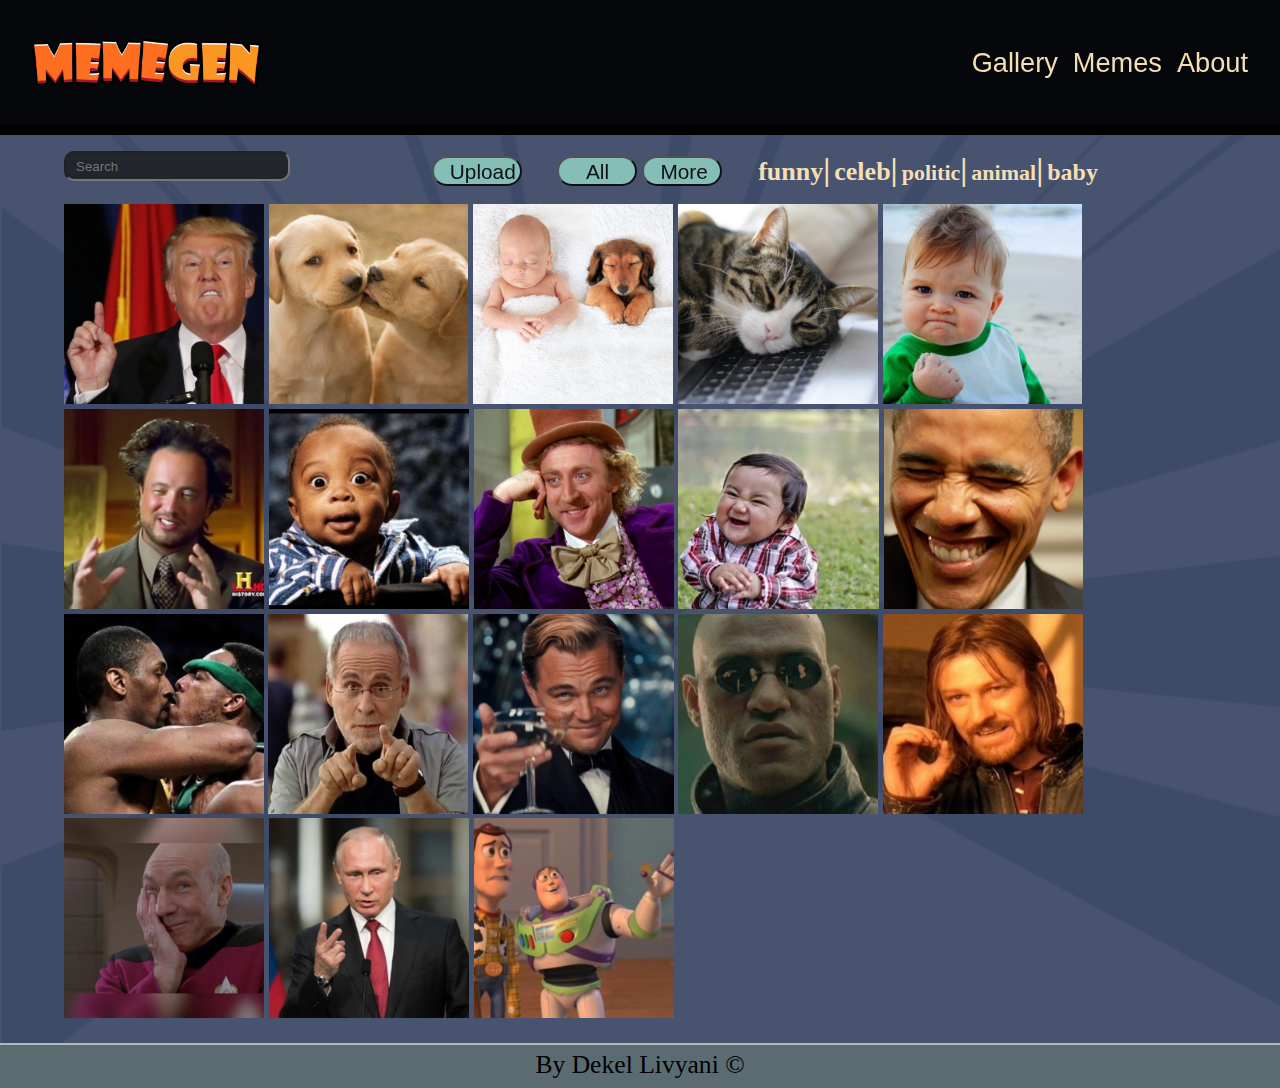
==== index.html @ fe6550dd "add stickers" ====
<!DOCTYPE html>
<html lang="en">

<head>
    <meta charset="UTF-8">
    <meta http-equiv="X-UA-Compatible" content="IE=edge">
    <meta name="viewport" content="width=device-width, initial-scale=1.0">
    <link rel="stylesheet" href="css/index.css">
    <title>MemeGen</title>
</head>

<body onload="init()">
    <div class="main-screen" onclick="OpenMenu()"> </div>
    <header class="flex align-center justify-between">
        <img class="logo" src="img/LOGO.png" onclick="openGallery()" alt="">
        <ul class="nav-bar flex">
            <li onclick="openGallery()">Gallery</li>
            <li><a href="myMemes2.html"> Memes </a></li>
            <li>About </li>
        </ul>
        <button class="btn-menu" onclick="OpenMenu()">☰</button>
    </header>

    <main>
        <div class="gallery flex align-center">
            <div class="search-img grid">
                <input class="filter-img" type="text" placeholder="Search" oninput="filterImg(this.value)">
                <button class="btn-gallery all" onClick="renderImgs()">All</button>
                <button class="btn-gallery more" onClick="moreSearch()">More</button>
                <div class="searched-show"></div>
                <div class="upload">
                    <button class="file-input btn-gallery" onclick="document.getElementById('getFile').click()">Upload</button>
                    <input type='file' id="getFile" class="hide" onchange="onImgInput(event)">
                </div>
                <button class="add-img btn-gallery hide" onClick="addImgToGallery()">Add</button>
            </div>
            <div class="imgs-container flex"></div>
        </div>
        <div class="editor-container flex justify-center hide">
            <div class="canvas-container">
                <canvas class="canvas"></canvas>
            </div>
            <div class="editor flex align-center">
                <input class="text-line" type="text" placeholder="Never be afraid" oninput="setTextIngMeme(this.value)">
                <div class="buttons-line-1">
                    <button class="btn" onclick="addLine()" data-title="Add Line">
                        <img class="icon" src="img/ICONS/add.png" alt=" ">
                    </button>
                    <button class="btn" onclick="trashLine()" data-title="Delete Line">
                        <img class="icon" src="img/ICONS/trash.png" alt=" ">
                    </button>
                    <button class="btn" onclick="MoveLine(-5)" data-title="Move Up">
                    <img class="icon" src="img/ICONS/up.png" alt=" ">
                </button>
                    <button class="btn" onclick="MoveLine(5)" data-title="Move Down">
                    <img class="icon" src="img/ICONS/down.png" alt=" ">
                </button>
                    <button class="btn" onclick="switchLine()" data-title="Switch Lines">
                    <img class="icon" src="img/ICONS/up-and-down-opposite-double-arrows-side-by-side.png" alt=" ">
                </button>
                </div>
                <div class="buttons-line-2 flex justify-center">
                    <button class="btn" onclick="changeSize(2)" data-title="Increase Size">
                    <img class="icon" src="img/ICONS/increase font-icon.png" alt=" ">
                </button>
                    <button class="btn" onclick="changeSize(-2)" data-title="Decrease Size">
                    <img class="icon" src="img/ICONS/decrease font-icon.png" alt=" ">
                </button>
                <button class="btn" onclick="clickChangeColor()" data-title="Text Color">
                    <img class="icon" src="img/ICONS/paint-board-and-brush.png" alt=" ">
                </button>
                        <button class="btn" onclick="clickChangeColorStroke()" data-title="Stroke Color">
                    <img class="icon " src="img/ICONS/text stroke.png">
                </button>
                    <button class="btn" onclick="changeAlign('start')" data-title="Align Left">
                    <img class="icon" src="img/ICONS/align-to-left.png" alt=" ">
                </button>
                    <button class="btn" onclick="changeAlign('center')" data-title="Align Center">
                    <img class="icon" src="img/ICONS/center-text-alignment.png" alt=" ">
                </button>
                    <button class="btn" onclick="changeAlign('end')" data-title="Align Right">
                    <img class="icon" src="img/ICONS/align-to-right.png" alt=" ">
                </button>
                </div>
                <div class="stickers">
                    <img src="img/stickers/lonely.png" onclick="selectSticker(this)" alt="">
                    <img src="img/stickers/patrick.png" onclick="selectSticker(this)" alt="">
                    <img src="img/stickers/pikachu.png" onclick="selectSticker(this)" alt="">
                    <img src="img/stickers/turtle.png" onclick="selectSticker(this)" alt="">
                </div>
                <div class="load-meme">
                    <button class="save" onclick="saveMeme()">Save</button>
                    <button class="download"><a href="#" onclick="downloadMeme(this)"> Download</a></button>
                </div>
            </div>
        </div>
        <input class="color-input" type="color" oninput="changeColor()" hidden>
        <input class="color-input-stroke" type="color" oninput="changeColorStroke()" hidden>
    </main>
    <footer> By Dekel Livyani ©</footer>
    <script src="js/memegen-localstorge.js "></script>
    <script src="js/meme-service.js "></script>
    <script src="js/memegen.js "></script>
</body>

</html>
---- css/index.css ----
/* Bace */

* {
    box-sizing: border-box;
}

body {
    margin: 0;
    background-color: #3e4b68f3;
    background-image: url('/img/backGround.png');
    background-repeat: no-repeat;
    background-size: cover;
}

ul {
    list-style: none;
    display: flex;
}

button {
    cursor: pointer;
}

a {
    color: unset;
    text-decoration: unset;
}


/* layout */

.flex {
    display: flex;
}

.grid {
    display: grid;
}

.align-center {
    align-items: center;
}

.justify-between {
    justify-content: space-between;
}

.justify-center {
    justify-content: center;
}

.main-screen {
    position: fixed;
    top: 0;
    left: 0;
    width: 100%;
    height: 100%;
    background-color: rgba(0, 0, 0, 0.692);
    cursor: pointer;
    pointer-events: none;
    opacity: 0;
    transition: opacity 0.7s;
}

body.menu-open .main-screen {
    pointer-events: auto;
    opacity: 1;
    z-index: 0;
}

header {
    height: 15vh;
    background-color: rgba(0, 0, 0, 0.911);
    border-bottom: 0.625rem solid rgb(0, 0, 0);
    top: 0;
    color: wheat;
    width: 100%;
    padding: 0 2rem;
}

.nav-bar {
    font-size: 1.7rem;
    gap: 15px;
    z-index: 2;
}

.nav-bar li {
    font-family: 'Franklin Gothic Medium', 'Arial Narrow', Arial, sans-serif;
    cursor: pointer;
}

.nav-bar li:hover {
    color: rgb(243, 125, 16)
}

.btn-menu {
    display: none;
}

.logo {
    cursor: pointer;
    height: 3rem;
}

main {
    margin-top: 1rem;
    min-height: calc(85vh - 45px);
}

.gallery {
    flex-direction: column;
}

.search-img {
    grid-template-columns: repeat(10, 1fr);
    grid-template-rows: 1fr;
    gap: 5px;
    width: 90vw;
    margin-bottom: 1rem;
}

.border {
    font-size: 2rem;
}

.filter-img {
    height: 30px;
    min-width: 10rem;
    background-color: #22252C;
    border-radius: 10px;
    padding-left: 10px;
    color: white;
    grid-column: 1/3;
}

.searched-show {
    text-align: center;
    display: inline-block;
    font-weight: bold;
    border-radius: 1rem;
    grid-column: 7/-1;
    justify-self: start;
    color: wheat
}

.btn-gallery {
    background-color: rgb(149, 218, 198);
    border-radius: 1rem;
    font-size: 1.3rem;
    opacity: 0.8;
    padding: 0.1rem 1rem;
    max-width: 250px;
    height: 30px;
    margin-top: 5px;
}

.all {
    width: 80px;
    grid-row: 1/2;
    grid-column: 5/6;
    justify-self: end;
}

.more{
    width: 80px;
    grid-row: 1/2;
    grid-column: 6/7;
}

.keys {
    cursor: pointer;
}

.upload {
    display: inline-block;
    grid-row: 1/2;
    grid-column: 4/5;
    font-size: 1rem;
    width: 90px;
    justify-self: end;
}

.file-input {
    width: 100%;
}

.add-img {
    width: 80px;
    grid-row: 1/2;
    grid-column: 3/4;
    justify-self: end;
}

.imgs-container {
    width: 90vw;
    margin: 0 auto 25px;
    flex-wrap: wrap;
    gap: 0.3rem;
}

.galery-img {
    height: 200px;
}

.canvas-container {
    width: 35vw;
}

.editor-container {
    width: 85vw;
    margin: 0 auto 20px;
    gap: 3.5rem;
}

.canvas {
    border: 0.45rem solid rgb(49, 44, 44);
    border-radius: 2rem;
}

.editor {
    background-color: #555454;
    flex-direction: column;
    border-radius: 2rem;
    padding: 1.5rem 0;
    gap: 1.5rem;
}

.text-line {
    height: 2.5rem;
    width: 17rem;
    display: block;
    border-radius: 0.8rem;
}

.buttons-line-1 .btn:nth-child(1) {
    background-color: rgb(86, 228, 86);
}

.buttons-line-1 .btn:nth-child(2) {
    background-color: #fa5454;
}

.buttons-line-1 .btn:nth-child(3),
.buttons-line-1 .btn:nth-child(4),
.buttons-line-1 .btn:nth-child(5) {
    background-color: #85baf7;
}

.buttons-line-2 {
    padding: 0.7rem;
    width: 70%;
    flex-wrap: wrap;
    background-color: rgb(35, 157, 197);
    border-radius: 1rem;
}

.buttons-line-2 .btn:nth-child(5) {
    justify-self: center;
}

.btn {
    margin: 5px;
    border: 0;
    border-radius: 0.5rem;
    box-shadow: 0px 5px 5px 0px rgba(0, 0, 0, 0.5);
}

.btn:hover:after {
    content: attr(data-title);
    position: absolute;
    font-size: 11px;
    font-family: verdana;
    top: -110%;
    left: 0;
    background: rgb(201, 222, 243);
    border: 1px solid gray;
    border-radius: 0.5rem;
    padding: 0.2rem;
    z-index: 1;
}

.icon {
    width: 1.56rem;
    height: 1.8rem;
}
.stickers{
    background-color: rgba(162, 167, 180, 0.644);
    border-radius: 15px;
    padding: 10px 20px;
}
.stickers img{
    z-index: 10;
    width: 60px;
}

.save,
.download {
    border: 0;
    width: 7rem;
    height: 2rem;
    border-radius: 0.4rem;
    font-size: 1.375rem;
    color: #FFFFFF;
    box-shadow: 0px 5px 5px 0px rgba(0, 0, 0, 0.5);
}

.load-meme button:nth-child(1) {
    background-color: #8F44BB;
    margin-right: 10px;
}

.load-meme button:nth-child(2) {
    background-color: #1E7CD3;
}

footer {
    border-top: 2px solid rgba(255, 255, 255, 0.527);
    height: 45px;
    background-color: rgb(90, 108, 114);
    font-size: 1.6rem;
    text-align: center;
    padding: 0.3rem;
    z-index: -1;
}

.hide {
    display: none;
}

@media(max-width:1125px) {
    .galery-img {
        height: 180px;
    }
}

@media(max-width:1020px) {
    .galery-img {
        height: 200px;
    }
    .searched-show {
        grid-row: 2/3;
        grid-column: 4/-1;
    }
    .filter-img {
        grid-row: 1/2;
        grid-column: 2/5;
    }
    .all {
        grid-row: 2/3;
        grid-column: 2/3;
    }
    .more {
        grid-row: 2/3;
        grid-column: 3/4;
    }
    .upload {
        grid-row: 1/2;
        grid-column: 5/6;
        justify-self: start;
    }
    .add-img {
        grid-row: 1/2;
        grid-column: 6/7;
    }
}

@media(max-width:910px) {
    .galery-img {
        height: 180px;
    }
}

@media(max-width:815px) {
    .galery-img {
        height: 160px;
    }
    .btnInGallery {
        margin-left: 20px;
    }
}

@media(max-width:730px) {
    .galery-img {
        height: 140px;
    }
}

@media (max-width: 700px) {
    .galery-img {
        height: 140px;
    }
    body.menu-open .logo {
        opacity: 0.6;
        cursor: auto;
        pointer-events: none;
    }
    header .btn-menu {
        display: inline;
        background-color: initial;
        border: 0;
        content: "☰";
        cursor: pointer;
        font-size: 2.5rem;
        color: rgb(104, 102, 102);
    }
    body.menu-open .nav-bar {
        transform: translateX(0);
        transition: transform 1s;
    }
    body.menu-open .btn-gallery {
        position: relative;
        z-index: -1;
    }
    .nav-bar {
        flex-direction: column;
        position: fixed;
        height: 100vh;
        width: 50%;
        top: 0;
        right: 0;
        background-color: rgb(73, 72, 72);
        transform: translateX(100%);
        transition: transform 1s;
        padding: 0;
        margin: 0;
    }
    .nav-bar li {
        width: 100%;
        padding: 20px;
        border-bottom: 1px solid rgb(54, 54, 54);
    }
    .editor-container {
        flex-direction: column;
        gap: 1rem;
        align-items: center;
        width: 100%;
    }
    .editor {
        padding: 0;
        gap: 1rem;
        background-color: unset;
    }
    .canvas-container {
        min-height: 300px;
        min-width: 300px;
    }
    footer {
        font-size: 1rem;
        height: 25px;
    }
    .search-img {
        grid-template-rows: 1fr 1fr 2fr;
      
    }
    .searched-show {
        grid-row: 3/4;
        grid-column: 1/-1;
        justify-self: center;
    }
    .filter-img {
        grid-column: 1/-1;
    }
    .all {
        grid-column: 2/4;
        justify-self: center
    }
    .more {
        grid-column: 4/7;
        justify-self: center;
    }
    .upload {
        grid-row: 2/3;
        grid-column: 7/10;
    }
    .add-img {
        grid-row: 2/3;
        grid-column: 10/11;
    }
}

@media(max-width:640px) {
    .galery-img {
        height: 120px;
    }
}

@media(max-width:550px) {
    .galery-img {
        height: 150px;
    }
}

@media(max-width:510px) {
    .galery-img {
        height: 210px;
    }
}

@media(max-width:472px) {
    .galery-img {
        height: 190px;
    }
}

@media(max-width:430px) {
    .galery-img {
        height: 170px;
    }
    .searched-show {
        height: 77px;
    }
}
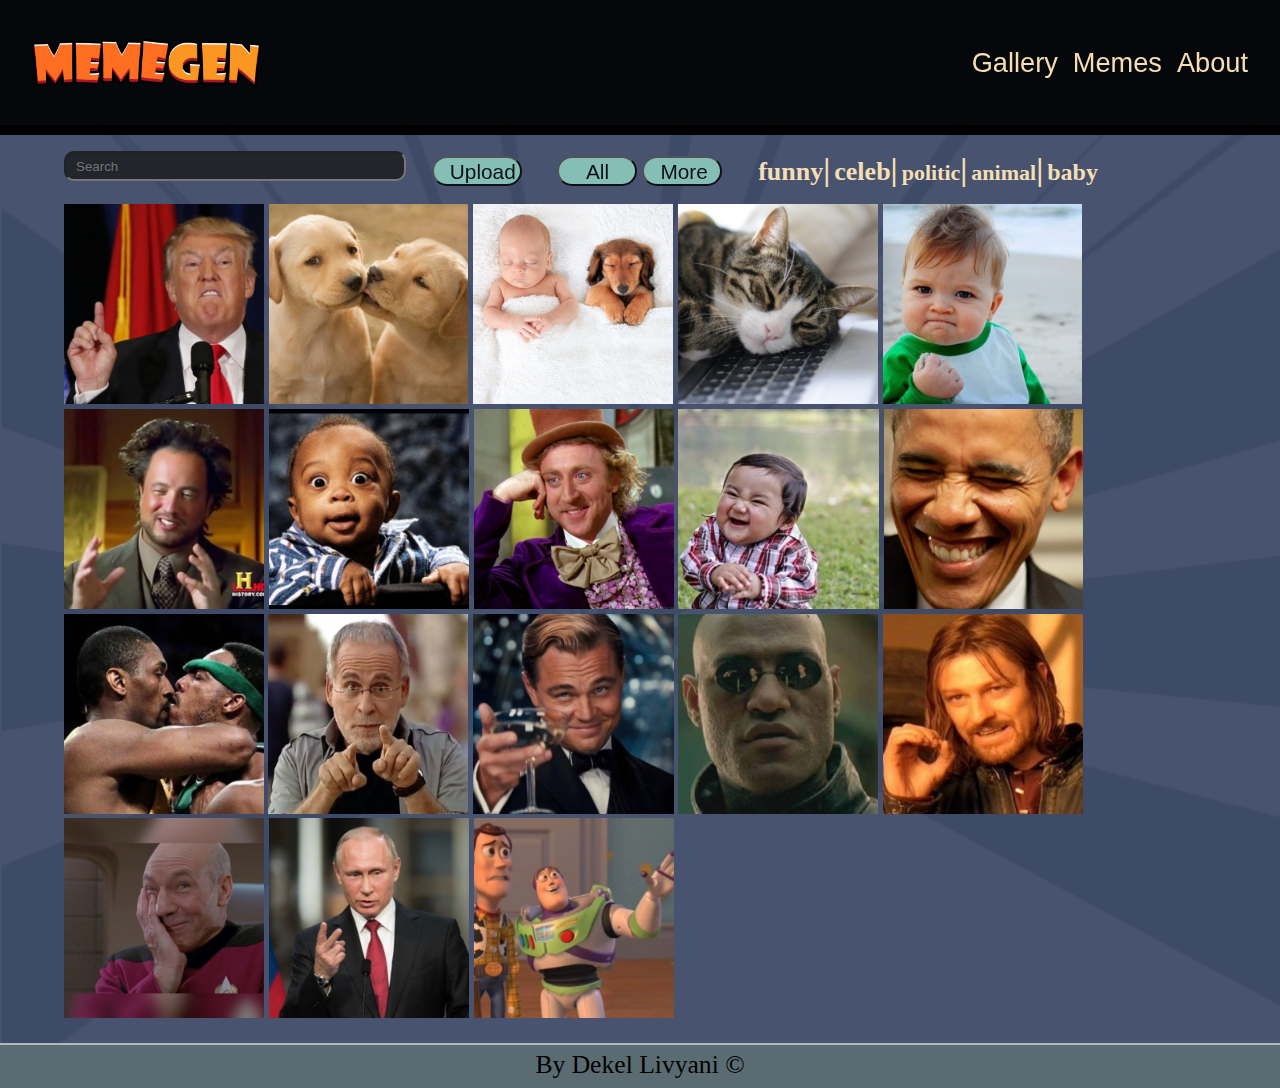
==== commit 61f3cc5d: "finish" ====
--- a/index.html
+++ b/index.html
@@ -49,10 +49,10 @@
                     <button class="btn" onclick="trashLine()" data-title="Delete Line">
                         <img class="icon" src="img/ICONS/trash.png" alt=" ">
                     </button>
-                    <button class="btn" onclick="MoveLine(-5)" data-title="Move Up">
+                    <button class="btn" onclick="moveLineUpOrDown(-5)" data-title="Move Up">
                     <img class="icon" src="img/ICONS/up.png" alt=" ">
                 </button>
-                    <button class="btn" onclick="MoveLine(5)" data-title="Move Down">
+                    <button class="btn" onclick="moveLineUpOrDown(5)" data-title="Move Down">
                     <img class="icon" src="img/ICONS/down.png" alt=" ">
                 </button>
                     <button class="btn" onclick="switchLine()" data-title="Switch Lines">
@@ -88,9 +88,14 @@
                     <img src="img/stickers/pikachu.png" onclick="selectSticker(this)" alt="">
                     <img src="img/stickers/turtle.png" onclick="selectSticker(this)" alt="">
                 </div>
-                <div class="load-meme">
-                    <button class="save" onclick="saveMeme()">Save</button>
-                    <button class="download"><a href="#" onclick="downloadMeme(this)"> Download</a></button>
+                <div class="load-meme flex">
+                    <button class="load save" onclick="saveMeme()">Save</button>
+                    <button class="load download"><a href="#" onclick="downloadMeme(this)"> Download</a></button>
+                    <form action="" method="POST" enctype="multipart/form-data" onsubmit="uploadImg(this, event)">
+                        <input name="img" id="imgData" type="hidden" />
+                        <button class="load publish" type="submit" >Publish</button>
+                        <div class="share-container"></div>
+                </form>
                 </div>
             </div>
         </div>
@@ -101,6 +106,7 @@
     <script src="js/memegen-localstorge.js "></script>
     <script src="js/meme-service.js "></script>
     <script src="js/memegen.js "></script>
+    <script src="js/upLoad.service.js "></script>
 </body>
 
 </html>--- a/css/index.css
+++ b/css/index.css
@@ -130,7 +130,7 @@
     border-radius: 10px;
     padding-left: 10px;
     color: white;
-    grid-column: 1/3;
+    grid-column: 1/4;
 }
 
 .searched-show {
@@ -199,6 +199,7 @@
 }
 
 .galery-img {
+    cursor: pointer;
     height: 200px;
 }
 
@@ -226,6 +227,7 @@
 }
 
 .text-line {
+    padding-left: 10px;
     height: 2.5rem;
     width: 17rem;
     display: block;
@@ -292,26 +294,40 @@
     z-index: 10;
     width: 60px;
 }
-
-.save,
-.download {
+.load-meme{
+    gap: 5px;
+}
+
+.load{
     border: 0;
-    width: 7rem;
     height: 2rem;
     border-radius: 0.4rem;
-    font-size: 1.375rem;
+    font-size: 1.2rem;
     color: #FFFFFF;
     box-shadow: 0px 5px 5px 0px rgba(0, 0, 0, 0.5);
 }
 
-.load-meme button:nth-child(1) {
-    background-color: #8F44BB;
-    margin-right: 10px;
-}
-
-.load-meme button:nth-child(2) {
-    background-color: #1E7CD3;
-}
+.save {
+    background-color:  #1E7CD3;
+    width: 4.5rem;
+}
+
+.download{
+    background-color:#8F44BB;
+    width: 7rem;
+}
+.publish{
+    background-color: #14d40db4;
+    width: 4.5rem;
+}
+.share{
+    background-color: #000000f8;
+    padding: 6px 6px;
+}
+.share-container{
+    display: inline-block;
+}
+
 
 footer {
     border-top: 2px solid rgba(255, 255, 255, 0.527);
@@ -343,7 +359,7 @@
     }
     .filter-img {
         grid-row: 1/2;
-        grid-column: 2/5;
+        grid-column: 2/7;
     }
     .all {
         grid-row: 2/3;
@@ -355,12 +371,12 @@
     }
     .upload {
         grid-row: 1/2;
-        grid-column: 5/6;
+        grid-column: 7/8;
         justify-self: start;
     }
     .add-img {
         grid-row: 1/2;
-        grid-column: 6/7;
+        grid-column: 8/9;
     }
 }
 
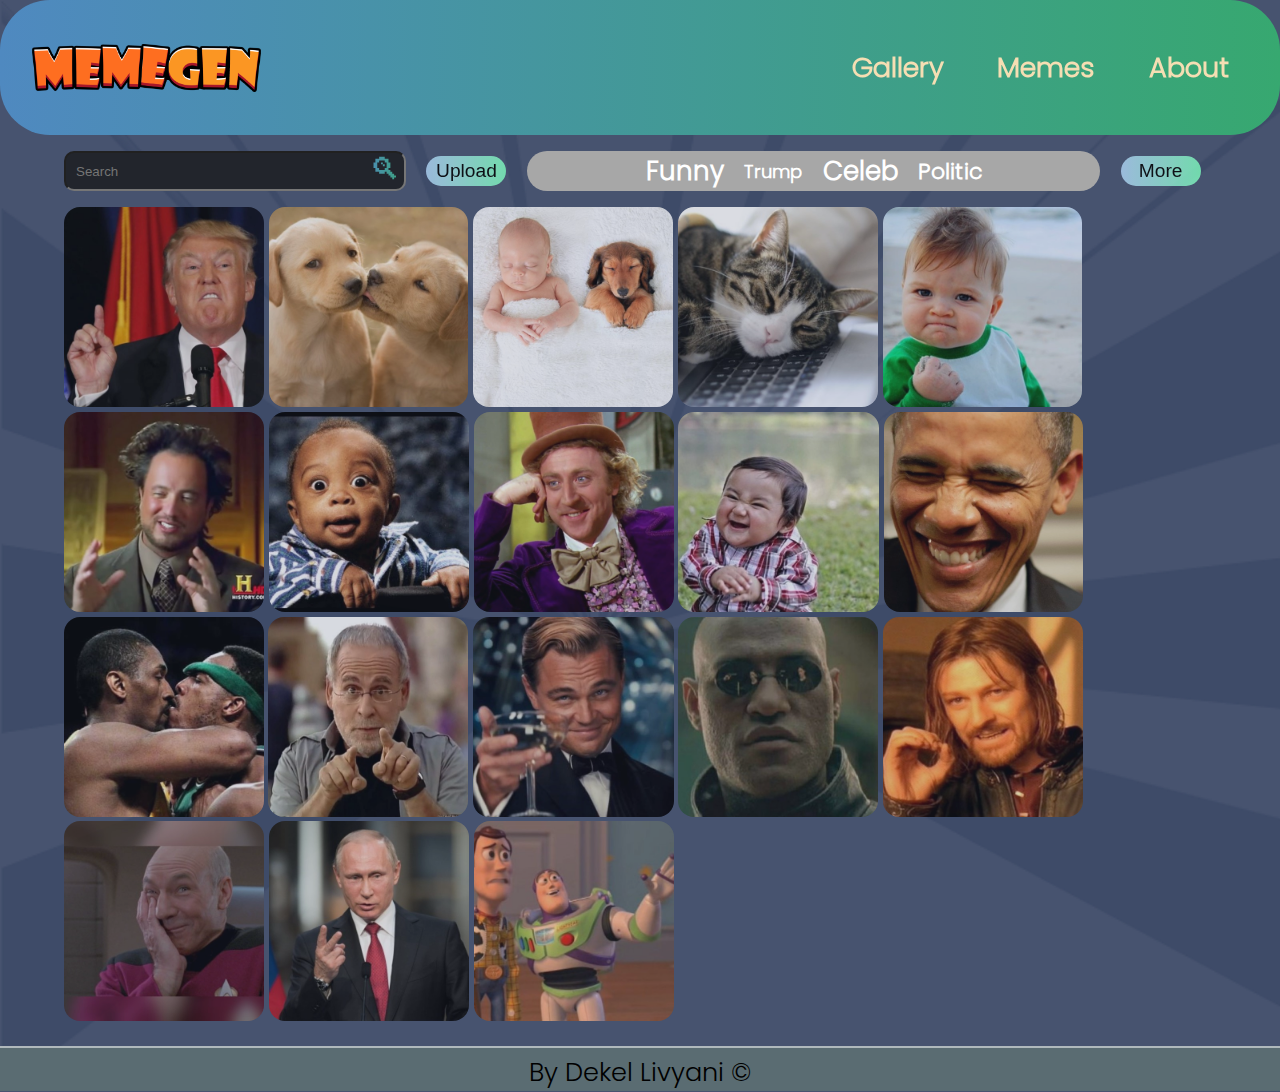
==== commit 52aaa3f1: "adding" ====
--- a/index.html
+++ b/index.html
@@ -24,15 +24,14 @@
     <main>
         <div class="gallery flex align-center">
             <div class="search-img grid">
+                <div class="search-cell">
                 <input class="filter-img" type="text" placeholder="Search" oninput="filterImg(this.value)">
-                <button class="btn-gallery all" onClick="renderImgs()">All</button>
-                <button class="btn-gallery more" onClick="moreSearch()">More</button>
-                <div class="searched-show"></div>
-                <div class="upload">
-                    <button class="file-input btn-gallery" onclick="document.getElementById('getFile').click()">Upload</button>
-                    <input type='file' id="getFile" class="hide" onchange="onImgInput(event)">
-                </div>
-                <button class="add-img btn-gallery hide" onClick="addImgToGallery()">Add</button>
+                <span class="search-icon" onClick="filterImg()">&#x1F50E;&#xFE0E;</span>
+            </div>                
+            <button class="btn-gallery upload" onclick="addImgToGallery(this)">Upload</button>
+            <input type='file' id="getFile" class="hide" onchange="onImgInput(event)">
+            <div class="searched-show flex justify-center align-center"></div>
+            <button class="btn-gallery more" onClick="moreSearch()">More</button>
             </div>
             <div class="imgs-container flex"></div>
         </div>
@@ -50,52 +49,52 @@
                         <img class="icon" src="img/ICONS/trash.png" alt=" ">
                     </button>
                     <button class="btn" onclick="moveLineUpOrDown(-5)" data-title="Move Up">
-                    <img class="icon" src="img/ICONS/up.png" alt=" ">
-                </button>
+                        <img class="icon" src="img/ICONS/up.png" alt=" ">
+                    </button>
                     <button class="btn" onclick="moveLineUpOrDown(5)" data-title="Move Down">
-                    <img class="icon" src="img/ICONS/down.png" alt=" ">
-                </button>
+                        <img class="icon" src="img/ICONS/down.png" alt=" ">
+                    </button>
                     <button class="btn" onclick="switchLine()" data-title="Switch Lines">
-                    <img class="icon" src="img/ICONS/up-and-down-opposite-double-arrows-side-by-side.png" alt=" ">
-                </button>
+                        <img class="icon" src="img/ICONS/up-and-down-opposite-double-arrows-side-by-side.png" alt=" ">
+                    </button>
                 </div>
                 <div class="buttons-line-2 flex justify-center">
                     <button class="btn" onclick="changeSize(2)" data-title="Increase Size">
-                    <img class="icon" src="img/ICONS/increase font-icon.png" alt=" ">
-                </button>
+                        <img class="icon" src="img/ICONS/increase font-icon.png" alt=" ">
+                    </button>
                     <button class="btn" onclick="changeSize(-2)" data-title="Decrease Size">
-                    <img class="icon" src="img/ICONS/decrease font-icon.png" alt=" ">
-                </button>
-                <button class="btn" onclick="clickChangeColor()" data-title="Text Color">
-                    <img class="icon" src="img/ICONS/paint-board-and-brush.png" alt=" ">
-                </button>
-                        <button class="btn" onclick="clickChangeColorStroke()" data-title="Stroke Color">
-                    <img class="icon " src="img/ICONS/text stroke.png">
-                </button>
+                        <img class="icon" src="img/ICONS/decrease font-icon.png" alt=" ">
+                    </button>
+                    <button class="btn" onclick="clickChangeColor()" data-title="Text Color">
+                        <img class="icon" src="img/ICONS/paint-board-and-brush.png" alt=" ">
+                    </button>
+                    <button class="btn" onclick="clickChangeColorStroke()" data-title="Stroke Color">
+                        <img class="icon " src="img/ICONS/text stroke.png">
+                    </button>
                     <button class="btn" onclick="changeAlign('start')" data-title="Align Left">
-                    <img class="icon" src="img/ICONS/align-to-left.png" alt=" ">
-                </button>
+                        <img class="icon" src="img/ICONS/align-to-left.png" alt=" ">
+                    </button>
                     <button class="btn" onclick="changeAlign('center')" data-title="Align Center">
-                    <img class="icon" src="img/ICONS/center-text-alignment.png" alt=" ">
-                </button>
+                        <img class="icon" src="img/ICONS/center-text-alignment.png" alt=" ">
+                    </button>
                     <button class="btn" onclick="changeAlign('end')" data-title="Align Right">
-                    <img class="icon" src="img/ICONS/align-to-right.png" alt=" ">
-                </button>
+                        <img class="icon" src="img/ICONS/align-to-right.png" alt=" ">
+                    </button>
                 </div>
                 <div class="stickers">
-                    <img src="img/stickers/lonely.png" onclick="selectSticker(this)" alt="">
-                    <img src="img/stickers/patrick.png" onclick="selectSticker(this)" alt="">
-                    <img src="img/stickers/pikachu.png" onclick="selectSticker(this)" alt="">
-                    <img src="img/stickers/turtle.png" onclick="selectSticker(this)" alt="">
+                    <img class="sticker" src="img/stickers/lonely.png" onclick="selectSticker(this)" alt="">
+                    <img class="sticker" src="img/stickers/patrick.png" onclick="selectSticker(this)" alt="">
+                    <img class="sticker" src="img/stickers/pikachu.png" onclick="selectSticker(this)" alt="">
+                    <img class="sticker" src="img/stickers/turtle.png" onclick="selectSticker(this)" alt="">
                 </div>
                 <div class="load-meme flex">
                     <button class="load save" onclick="saveMeme()">Save</button>
                     <button class="load download"><a href="#" onclick="downloadMeme(this)"> Download</a></button>
                     <form action="" method="POST" enctype="multipart/form-data" onsubmit="uploadImg(this, event)">
                         <input name="img" id="imgData" type="hidden" />
-                        <button class="load publish" type="submit" >Publish</button>
+                        <button class="load publish" type="submit">Publish</button>
                         <div class="share-container"></div>
-                </form>
+                    </form>
                 </div>
             </div>
         </div>
--- a/css/index.css
+++ b/css/index.css
@@ -10,6 +10,7 @@
     background-image: url('/img/backGround.png');
     background-repeat: no-repeat;
     background-size: cover;
+    font-family: poppins;
 }
 
 ul {
@@ -26,6 +27,12 @@
     text-decoration: unset;
 }
 
+/* Fonts */
+
+@font-face {
+    font-family: poppins;
+    src: url(../fonts/poppins/Poppins-Light.ttf);
+}
 
 /* layout */
 
@@ -65,17 +72,17 @@
 body.menu-open .main-screen {
     pointer-events: auto;
     opacity: 1;
-    z-index: 0;
+    z-index: 1;
 }
 
 header {
     height: 15vh;
-    background-color: rgba(0, 0, 0, 0.911);
-    border-bottom: 0.625rem solid rgb(0, 0, 0);
+    border-radius: 50px;
     top: 0;
     color: wheat;
     width: 100%;
     padding: 0 2rem;
+    background: linear-gradient(0.25turn, #4f89c0,#37a870);
 }
 
 .nav-bar {
@@ -85,16 +92,25 @@
 }
 
 .nav-bar li {
-    font-family: 'Franklin Gothic Medium', 'Arial Narrow', Arial, sans-serif;
-    cursor: pointer;
+    font-weight: bold;
+    cursor: pointer;
+    padding: 5px 1.2rem;
 }
 
 .nav-bar li:hover {
-    color: rgb(243, 125, 16)
+    background-color: rgba(255, 255, 255, 0.842);
+    border-radius: 1.2rem;
+    color:#37a870;   
 }
 
 .btn-menu {
     display: none;
+    background-color: initial;
+    border: 0;
+    content: "☰";
+    cursor: pointer;
+    font-size: 2.5rem;
+    color: rgba(0, 0, 0, 0.993);
 }
 
 .logo {
@@ -119,76 +135,85 @@
     margin-bottom: 1rem;
 }
 
-.border {
-    font-size: 2rem;
-}
-
+.search-cell{
+    grid-column: 1/4;
+    position: relative;
+}
 .filter-img {
-    height: 30px;
+    height: 40px;
     min-width: 10rem;
     background-color: #22252C;
     border-radius: 10px;
     padding-left: 10px;
     color: white;
-    grid-column: 1/4;
+    width: 100%;
+    float: inline-start;
+    float: left; 
+}
+.search-icon{
+    position: absolute;
+    right: 5px;
+    bottom: 0;
+    font-size: 30px;
+    transform: rotate(270deg);
+    color:#37a870;
+    background: -webkit-linear-gradient(#4f89c0, #37a870);
+    -webkit-background-clip: text;
+    -webkit-text-fill-color: transparent;
 }
 
 .searched-show {
+    flex-wrap: wrap;
     text-align: center;
-    display: inline-block;
     font-weight: bold;
+    padding: 0 2rem;
+    background-color: rgb(167, 167, 167);
+    border-radius: 2rem;
+    color: white;
+    grid-column: 5/-2;
+}
+
+.keys:not(:first-child){
+    cursor: pointer;
+    margin-left: 20px;
+} 
+
+.btn-gallery {
+    background: linear-gradient(0.25turn, #b1d5f7,#7ffdbe);
     border-radius: 1rem;
-    grid-column: 7/-1;
-    justify-self: start;
-    color: wheat
-}
-
-.btn-gallery {
-    background-color: rgb(149, 218, 198);
-    border-radius: 1rem;
-    font-size: 1.3rem;
+    font-size: 1.2rem;
     opacity: 0.8;
-    padding: 0.1rem 1rem;
-    max-width: 250px;
     height: 30px;
     margin-top: 5px;
-}
-
-.all {
+    border:0;
+    justify-self: center;
+}
+
+.more{
+    grid-column: -1/-2;
     width: 80px;
-    grid-row: 1/2;
-    grid-column: 5/6;
-    justify-self: end;
-}
-
-.more{
+}
+
+.add-img{
+    background: rgb(47, 0, 255); 
+    color:rgb(255, 255, 255);
+    border:2px solid black;
+    animation: doAdd 0.7s;
+    animation-iteration-count: infinite;
+}
+
+@keyframes doAdd{
+    from{
+        border:2px solid rgb(255, 255, 255);
+    }
+    to{
+        border:2px solid rgba(238, 101, 101, 0.726);
+    }
+}
+
+.upload {
     width: 80px;
-    grid-row: 1/2;
-    grid-column: 6/7;
-}
-
-.keys {
-    cursor: pointer;
-}
-
-.upload {
-    display: inline-block;
-    grid-row: 1/2;
     grid-column: 4/5;
-    font-size: 1rem;
-    width: 90px;
-    justify-self: end;
-}
-
-.file-input {
-    width: 100%;
-}
-
-.add-img {
-    width: 80px;
-    grid-row: 1/2;
-    grid-column: 3/4;
-    justify-self: end;
 }
 
 .imgs-container {
@@ -201,6 +226,12 @@
 .galery-img {
     cursor: pointer;
     height: 200px;
+    border-radius: 1rem;
+    opacity: .8;
+}
+
+.galery-img:hover{
+    opacity: 1;
 }
 
 .canvas-container {
@@ -265,15 +296,15 @@
     border: 0;
     border-radius: 0.5rem;
     box-shadow: 0px 5px 5px 0px rgba(0, 0, 0, 0.5);
-}
-
-.btn:hover:after {
+    position: relative;
+}
+
+.btn:hover::after{
     content: attr(data-title);
     position: absolute;
     font-size: 11px;
-    font-family: verdana;
     top: -110%;
-    left: 0;
+    left: 0%;
     background: rgb(201, 222, 243);
     border: 1px solid gray;
     border-radius: 0.5rem;
@@ -293,6 +324,9 @@
 .stickers img{
     z-index: 10;
     width: 60px;
+}
+.sticker{
+    cursor: pointer;
 }
 .load-meme{
     gap: 5px;
@@ -352,31 +386,27 @@
 @media(max-width:1020px) {
     .galery-img {
         height: 200px;
+    }    
+}
+
+@media(max-width:930px){
+    .search-img{
+        grid-template-rows: 1fr 1fr;
+    }
+    .search-cell {
+     grid-column: 1/-1;
+    }
+    .upload {
+        grid-row: 2/3;
+        grid-column: 1/2;
     }
     .searched-show {
         grid-row: 2/3;
-        grid-column: 4/-1;
-    }
-    .filter-img {
-        grid-row: 1/2;
-        grid-column: 2/7;
-    }
-    .all {
-        grid-row: 2/3;
-        grid-column: 2/3;
+        grid-column: 2/-2;
     }
     .more {
         grid-row: 2/3;
-        grid-column: 3/4;
-    }
-    .upload {
-        grid-row: 1/2;
-        grid-column: 7/8;
-        justify-self: start;
-    }
-    .add-img {
-        grid-row: 1/2;
-        grid-column: 8/9;
+        grid-column: -2/-1;
     }
 }
 
@@ -389,9 +419,6 @@
 @media(max-width:815px) {
     .galery-img {
         height: 160px;
-    }
-    .btnInGallery {
-        margin-left: 20px;
     }
 }
 
@@ -412,12 +439,6 @@
     }
     header .btn-menu {
         display: inline;
-        background-color: initial;
-        border: 0;
-        content: "☰";
-        cursor: pointer;
-        font-size: 2.5rem;
-        color: rgb(104, 102, 102);
     }
     body.menu-open .nav-bar {
         transform: translateX(0);
@@ -445,6 +466,23 @@
         padding: 20px;
         border-bottom: 1px solid rgb(54, 54, 54);
     }
+    .search-img{
+        grid-template-rows: repeat(3 ,1fr);
+    }
+    .upload {
+        width: 100%;
+        grid-row: 3/4;
+        grid-column: 1/6;
+    }
+    .searched-show {
+        grid-row: 2/3;
+        grid-column: 1/-1;
+    }
+    .more {
+        width: 100%;
+        grid-row: 3/4;
+        grid-column: 6/-1;
+    }
     .editor-container {
         flex-direction: column;
         gap: 1rem;
@@ -463,35 +501,7 @@
     footer {
         font-size: 1rem;
         height: 25px;
-    }
-    .search-img {
-        grid-template-rows: 1fr 1fr 2fr;
-      
-    }
-    .searched-show {
-        grid-row: 3/4;
-        grid-column: 1/-1;
-        justify-self: center;
-    }
-    .filter-img {
-        grid-column: 1/-1;
-    }
-    .all {
-        grid-column: 2/4;
-        justify-self: center
-    }
-    .more {
-        grid-column: 4/7;
-        justify-self: center;
-    }
-    .upload {
-        grid-row: 2/3;
-        grid-column: 7/10;
-    }
-    .add-img {
-        grid-row: 2/3;
-        grid-column: 10/11;
-    }
+    }    
 }
 
 @media(max-width:640px) {
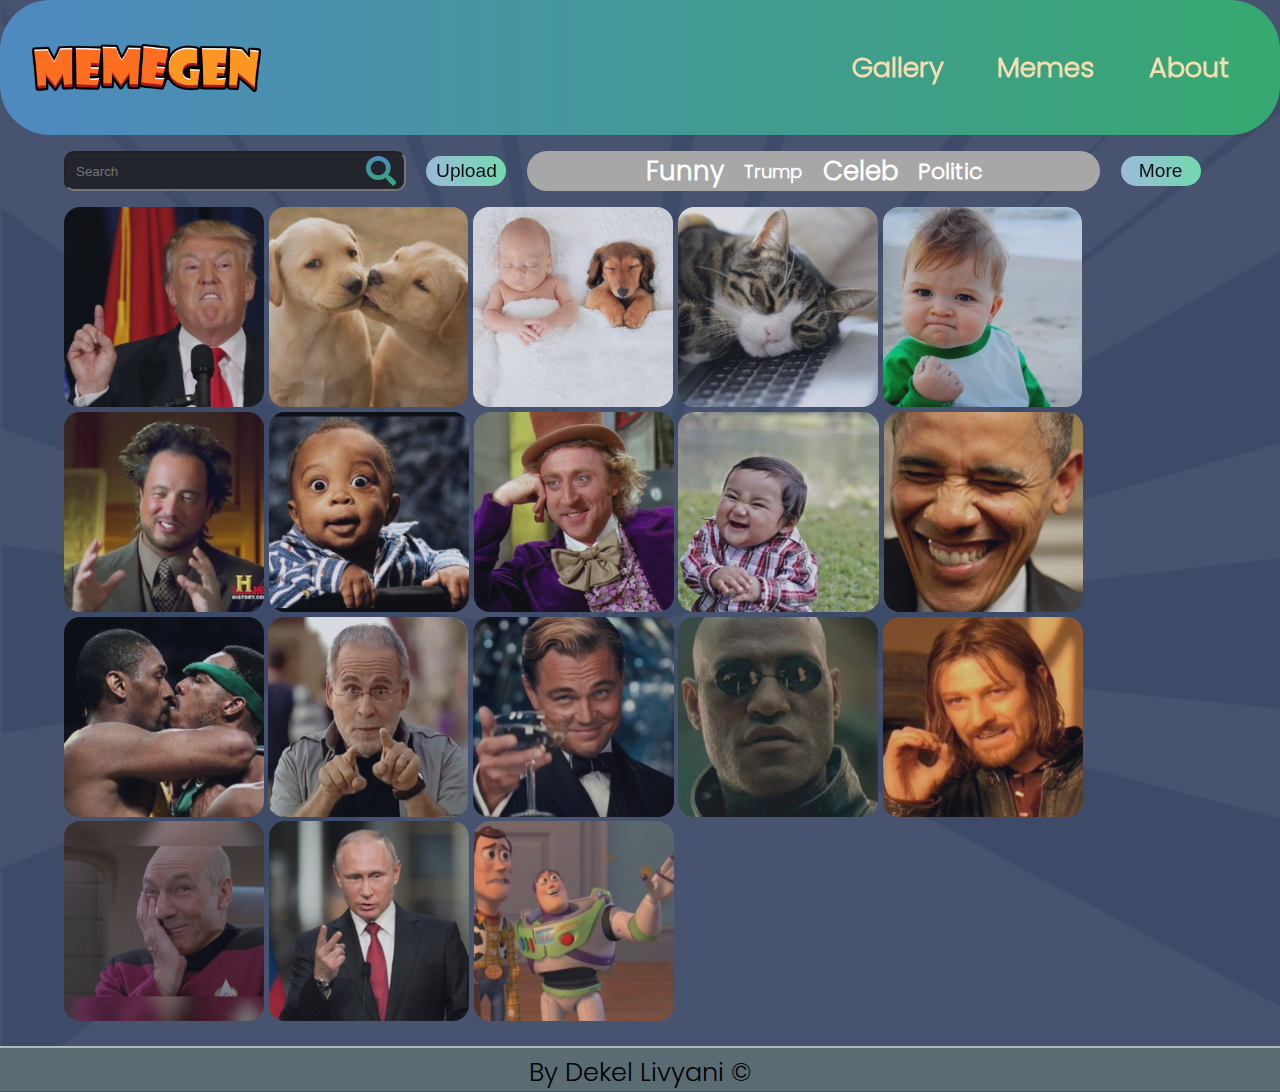
==== commit 49c3924e: "add about" ====
--- a/index.html
+++ b/index.html
@@ -6,6 +6,7 @@
     <meta http-equiv="X-UA-Compatible" content="IE=edge">
     <meta name="viewport" content="width=device-width, initial-scale=1.0">
     <link rel="stylesheet" href="css/index.css">
+    <link rel="stylesheet" href="">
     <title>MemeGen</title>
 </head>
 
@@ -16,7 +17,7 @@
         <ul class="nav-bar flex">
             <li onclick="openGallery()">Gallery</li>
             <li><a href="myMemes2.html"> Memes </a></li>
-            <li>About </li>
+            <li><a href="about.html"> About </a></li>
         </ul>
         <button class="btn-menu" onclick="OpenMenu()">☰</button>
     </header>
@@ -26,7 +27,7 @@
             <div class="search-img grid">
                 <div class="search-cell">
                 <input class="filter-img" type="text" placeholder="Search" oninput="filterImg(this.value)">
-                <span class="search-icon" onClick="filterImg()">&#x1F50E;&#xFE0E;</span>
+                <span class="search-icon" onClick="filterImg()"><i class="fas fa-search"></i></span>
             </div>                
             <button class="btn-gallery upload" onclick="addImgToGallery(this)">Upload</button>
             <input type='file' id="getFile" class="hide" onchange="onImgInput(event)">
--- a/css/index.css
+++ b/css/index.css
@@ -32,6 +32,11 @@
 @font-face {
     font-family: poppins;
     src: url(../fonts/poppins/Poppins-Light.ttf);
+}
+
+@font-face {
+    font-family: awesome;
+    src: url(/fonts/awesome/fa-solid-900.ttf);
 }
 
 /* layout */
@@ -151,11 +156,15 @@
     float: left; 
 }
 .search-icon{
+    font-family: awesome;
+}
+
+.search-icon::after{
+    content: "\f002";
     position: absolute;
-    right: 5px;
-    bottom: 0;
+    right: 10px;
+    bottom: 3px;
     font-size: 30px;
-    transform: rotate(270deg);
     color:#37a870;
     background: -webkit-linear-gradient(#4f89c0, #37a870);
     -webkit-background-clip: text;
@@ -436,6 +445,9 @@
         opacity: 0.6;
         cursor: auto;
         pointer-events: none;
+    }
+    header{
+        border-radius: unset;
     }
     header .btn-menu {
         display: inline;
@@ -526,6 +538,9 @@
     .galery-img {
         height: 190px;
     }
+    .search-img{
+        grid-template-rows: 1fr 2fr 1fr;
+    }
 }
 
 @media(max-width:430px) {
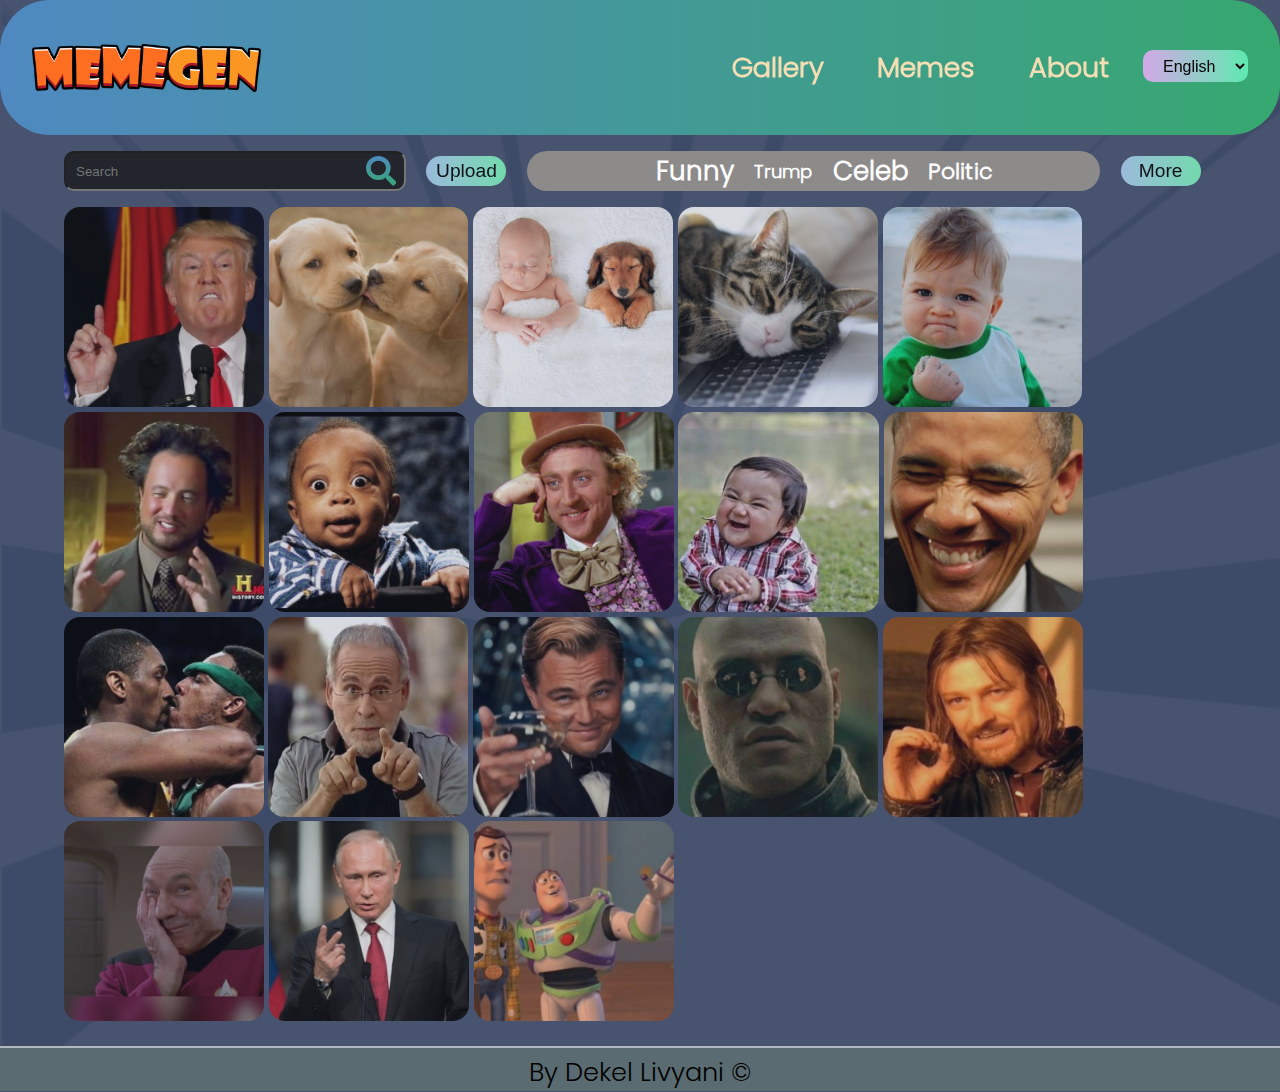
==== commit cbe0bc61: "finish +lang" ====
--- a/index.html
+++ b/index.html
@@ -14,10 +14,17 @@
     <div class="main-screen" onclick="OpenMenu()"> </div>
     <header class="flex align-center justify-between">
         <img class="logo" src="img/LOGO.png" onclick="openGallery()" alt="">
+         
         <ul class="nav-bar flex">
-            <li onclick="openGallery()">Gallery</li>
-            <li><a href="myMemes2.html"> Memes </a></li>
-            <li><a href="about.html"> About </a></li>
+            <li onclick="openGallery()" data-trans="gallery">Gallery</li>
+            <li><a href="myMemes2.html" data-trans="memes"> Memes </a></li>
+            <li><a href="about.html" data-trans="about"> About </a></li>
+            <li>  
+                <select class="leng" onchange="onSetLang(this.value)">
+                <option class="en" value="en">English</option>
+                <option class="he" value="he">עברית</option>
+            </select>
+            </li>
         </ul>
         <button class="btn-menu" onclick="OpenMenu()">☰</button>
     </header>
@@ -26,13 +33,13 @@
         <div class="gallery flex align-center">
             <div class="search-img grid">
                 <div class="search-cell">
-                <input class="filter-img" type="text" placeholder="Search" oninput="filterImg(this.value)">
-                <span class="search-icon" onClick="filterImg()"><i class="fas fa-search"></i></span>
+                <input class="filter-img" type="text" data-trans="search" placeholder="Search" oninput="filterImg(this)">
+                <span class="search-icon" onClick="filterImg()"></span>
             </div>                
-            <button class="btn-gallery upload" onclick="addImgToGallery(this)">Upload</button>
+            <button class="btn-gallery upload" onclick="addImgToGallery(this)"  data-trans="upload">Upload</button>
             <input type='file' id="getFile" class="hide" onchange="onImgInput(event)">
             <div class="searched-show flex justify-center align-center"></div>
-            <button class="btn-gallery more" onClick="moreSearch()">More</button>
+            <button class="btn-gallery more" onClick="moreSearch()" data-trans="more">More</button>
             </div>
             <div class="imgs-container flex"></div>
         </div>
@@ -41,44 +48,44 @@
                 <canvas class="canvas"></canvas>
             </div>
             <div class="editor flex align-center">
-                <input class="text-line" type="text" placeholder="Never be afraid" oninput="setTextIngMeme(this.value)">
+                <input class="text-line" type="text" data-trans="lineText" placeholder="Never be afraid" oninput="setTextIngMeme(this.value)">
                 <div class="buttons-line-1">
-                    <button class="btn" onclick="addLine()" data-title="Add Line">
+                    <button class="btn" onclick="addLine()" data-trans="addLine" data-title="Add Line">
                         <img class="icon" src="img/ICONS/add.png" alt=" ">
                     </button>
-                    <button class="btn" onclick="trashLine()" data-title="Delete Line">
+                    <button class="btn" onclick="trashLine()" data-trans="deleteLine" data-title="Delete Line">
                         <img class="icon" src="img/ICONS/trash.png" alt=" ">
                     </button>
-                    <button class="btn" onclick="moveLineUpOrDown(-5)" data-title="Move Up">
+                    <button class="btn" onclick="moveLineUpOrDown(-5)" data-trans="moveUp" data-title="Move Up">
                         <img class="icon" src="img/ICONS/up.png" alt=" ">
                     </button>
-                    <button class="btn" onclick="moveLineUpOrDown(5)" data-title="Move Down">
+                    <button class="btn" onclick="moveLineUpOrDown(5)" data-trans="moveDown" data-title="Move Down">
                         <img class="icon" src="img/ICONS/down.png" alt=" ">
                     </button>
-                    <button class="btn" onclick="switchLine()" data-title="Switch Lines">
+                    <button class="btn" onclick="switchLine()" data-trans="switchLine" data-title="Switch Lines">
                         <img class="icon" src="img/ICONS/up-and-down-opposite-double-arrows-side-by-side.png" alt=" ">
                     </button>
                 </div>
                 <div class="buttons-line-2 flex justify-center">
-                    <button class="btn" onclick="changeSize(2)" data-title="Increase Size">
+                    <button class="btn" onclick="changeSize(2)" data-trans="increaseSize" data-title="Increase Size">
                         <img class="icon" src="img/ICONS/increase font-icon.png" alt=" ">
                     </button>
-                    <button class="btn" onclick="changeSize(-2)" data-title="Decrease Size">
+                    <button class="btn" onclick="changeSize(-2)" data-trans="decreaseSize" data-title="Decrease Size">
                         <img class="icon" src="img/ICONS/decrease font-icon.png" alt=" ">
                     </button>
-                    <button class="btn" onclick="clickChangeColor()" data-title="Text Color">
+                    <button class="btn" onclick="clickChangeColor()" data-trans="textColor" data-title="Text Color">
                         <img class="icon" src="img/ICONS/paint-board-and-brush.png" alt=" ">
                     </button>
-                    <button class="btn" onclick="clickChangeColorStroke()" data-title="Stroke Color">
+                    <button class="btn" onclick="clickChangeColorStroke()" data-trans="strokeColor" data-title="Stroke Color">
                         <img class="icon " src="img/ICONS/text stroke.png">
                     </button>
-                    <button class="btn" onclick="changeAlign('start')" data-title="Align Left">
+                    <button class="btn" onclick="changeAlign('start')" data-trans="alignLeft" data-title="Align Left">
                         <img class="icon" src="img/ICONS/align-to-left.png" alt=" ">
                     </button>
-                    <button class="btn" onclick="changeAlign('center')" data-title="Align Center">
+                    <button class="btn" onclick="changeAlign('center')" data-trans="alignCenter" data-title="Align Center">
                         <img class="icon" src="img/ICONS/center-text-alignment.png" alt=" ">
                     </button>
-                    <button class="btn" onclick="changeAlign('end')" data-title="Align Right">
+                    <button class="btn" onclick="changeAlign('end')" data-trans="alignRight" data-title="Align Right">
                         <img class="icon" src="img/ICONS/align-to-right.png" alt=" ">
                     </button>
                 </div>
@@ -89,11 +96,11 @@
                     <img class="sticker" src="img/stickers/turtle.png" onclick="selectSticker(this)" alt="">
                 </div>
                 <div class="load-meme flex">
-                    <button class="load save" onclick="saveMeme()">Save</button>
-                    <button class="load download"><a href="#" onclick="downloadMeme(this)"> Download</a></button>
+                    <button class="load save" onclick="saveMeme()" data-trans="save">Save</button>
+                    <button class="load download"><a href="#" onclick="downloadMeme(this)"data-trans="download"> Download</a></button>
                     <form action="" method="POST" enctype="multipart/form-data" onsubmit="uploadImg(this, event)">
                         <input name="img" id="imgData" type="hidden" />
-                        <button class="load publish" type="submit">Publish</button>
+                        <button class="load publish" type="submit" data-trans="publish">Publish</button>
                         <div class="share-container"></div>
                     </form>
                 </div>
@@ -104,6 +111,7 @@
     </main>
     <footer> By Dekel Livyani ©</footer>
     <script src="js/memegen-localstorge.js "></script>
+    <script src="js/trans.js"></script>
     <script src="js/meme-service.js "></script>
     <script src="js/memegen.js "></script>
     <script src="js/upLoad.service.js "></script>
--- a/css/index.css
+++ b/css/index.css
@@ -11,6 +11,10 @@
     background-repeat: no-repeat;
     background-size: cover;
     font-family: poppins;
+}
+
+body.rtl {
+    direction: rtl;
 }
 
 ul {
@@ -90,19 +94,28 @@
     background: linear-gradient(0.25turn, #4f89c0,#37a870);
 }
 
+.leng{
+    border-radius: 10px;
+    background: linear-gradient(0.25turn, #d3a8e7, #5ee9af);
+    cursor: pointer;
+    border:0;
+    font-size: 1rem;
+    padding: 0.4rem 1rem; 
+}
+
 .nav-bar {
     font-size: 1.7rem;
     gap: 15px;
     z-index: 2;
 }
 
-.nav-bar li {
+.nav-bar li:not(:last-child){
     font-weight: bold;
     cursor: pointer;
     padding: 5px 1.2rem;
 }
 
-.nav-bar li:hover {
+.nav-bar li:hover:not(:last-child) {
     background-color: rgba(255, 255, 255, 0.842);
     border-radius: 1.2rem;
     color:#37a870;   
@@ -115,7 +128,10 @@
     content: "☰";
     cursor: pointer;
     font-size: 2.5rem;
-    color: rgba(0, 0, 0, 0.993);
+    background-color: #fff;
+    border-radius: 35px;
+    padding:0 9px;
+    color:#37a870; 
 }
 
 .logo {
@@ -170,19 +186,23 @@
     -webkit-background-clip: text;
     -webkit-text-fill-color: transparent;
 }
+body.rtl .search-icon::after{
+    right: unset;
+    left: 10px;
+}
 
 .searched-show {
     flex-wrap: wrap;
     text-align: center;
     font-weight: bold;
     padding: 0 2rem;
-    background-color: rgb(167, 167, 167);
+    background-color: rgb(141, 138, 138);
     border-radius: 2rem;
     color: white;
     grid-column: 5/-2;
 }
 
-.keys:not(:first-child){
+.keys{
     cursor: pointer;
     margin-left: 20px;
 } 
@@ -204,6 +224,7 @@
 }
 
 .add-img{
+    width: 80px;
     background: rgb(47, 0, 255); 
     color:rgb(255, 255, 255);
     border:2px solid black;
@@ -311,7 +332,7 @@
 .btn:hover::after{
     content: attr(data-title);
     position: absolute;
-    font-size: 11px;
+    font-size: 12px;
     top: -110%;
     left: 0%;
     background: rgb(201, 222, 243);
@@ -423,6 +444,15 @@
     .galery-img {
         height: 180px;
     }
+    .nav-bar{
+        gap:0px
+    }
+    .nav-bar li:not(:last-child){
+        padding: 5px 0.5rem
+    }
+    .leng{
+        padding: 0.4rem 0.4rem; 
+    }
 }
 
 @media(max-width:815px) {
@@ -431,13 +461,7 @@
     }
 }
 
-@media(max-width:730px) {
-    .galery-img {
-        height: 140px;
-    }
-}
-
-@media (max-width: 700px) {
+@media(max-width:735px) {
     .galery-img {
         height: 140px;
     }
@@ -472,16 +496,23 @@
         transition: transform 1s;
         padding: 0;
         margin: 0;
+        gap:30px
     }
     .nav-bar li {
         width: 100%;
         padding: 20px;
         border-bottom: 1px solid rgb(54, 54, 54);
     }
+    .nav-bar li:first-child{
+        margin-top: 30px;
+    }
+    .nav-bar li:last-child{
+        padding: 0;
+    }
     .search-img{
         grid-template-rows: repeat(3 ,1fr);
     }
-    .upload {
+    .upload,.add-img {
         width: 100%;
         grid-row: 3/4;
         grid-column: 1/6;
@@ -516,6 +547,12 @@
     }    
 }
 
+@media (max-width: 700px) {
+    .galery-img {
+        height: 140px;
+    }
+}
+
 @media(max-width:640px) {
     .galery-img {
         height: 120px;
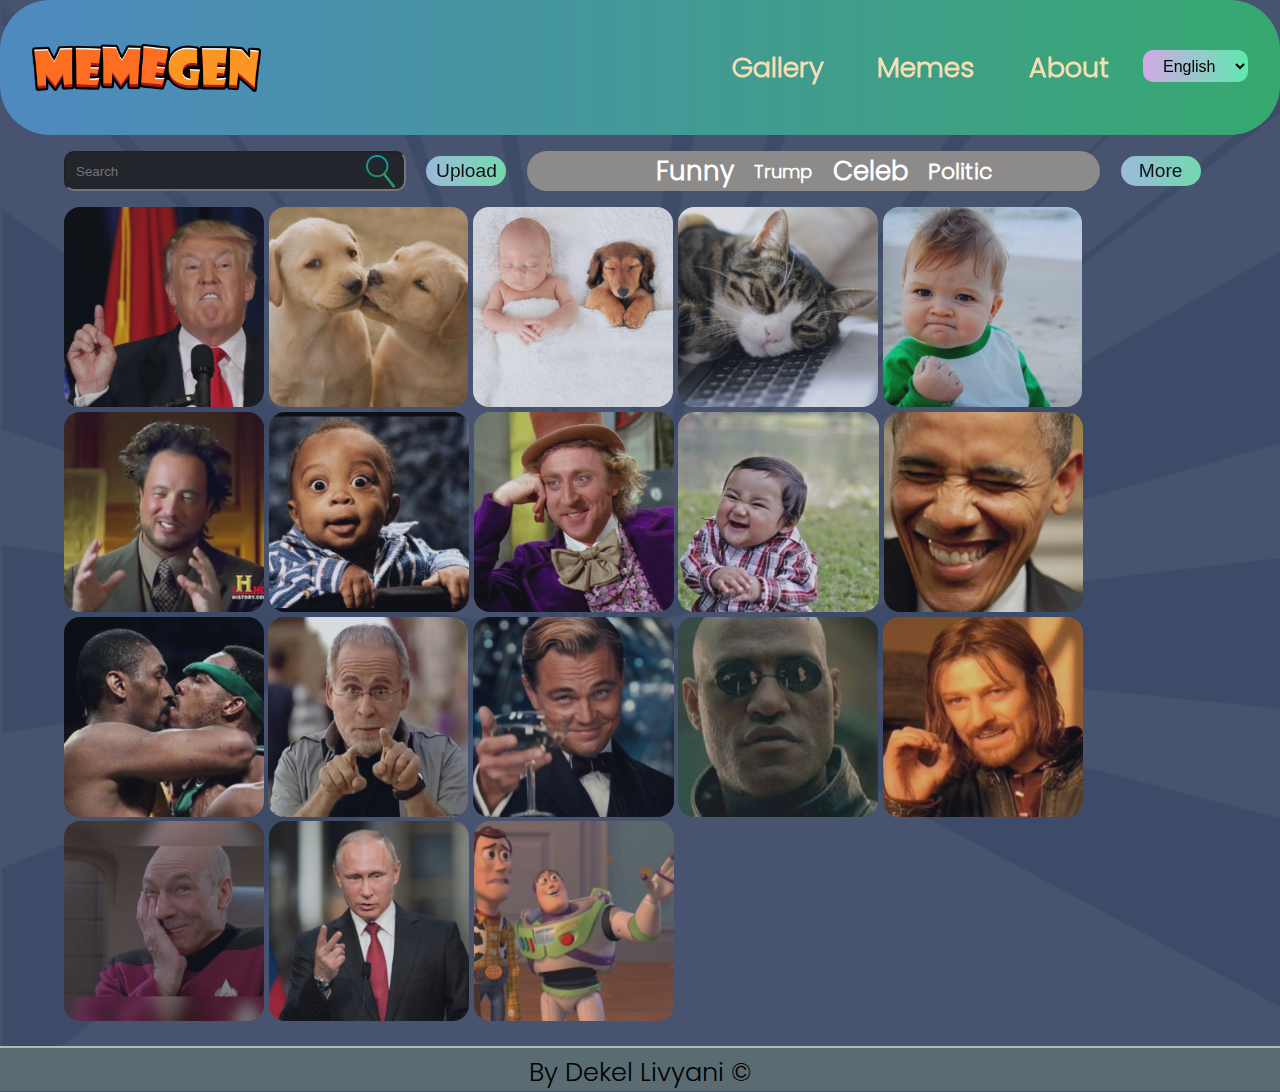
==== commit 6ce56acc: "finish!" ====
--- a/index.html
+++ b/index.html
@@ -14,12 +14,12 @@
     <div class="main-screen" onclick="OpenMenu()"> </div>
     <header class="flex align-center justify-between">
         <img class="logo" src="img/LOGO.png" onclick="openGallery()" alt="">
-         
+
         <ul class="nav-bar flex">
             <li onclick="openGallery()" data-trans="gallery">Gallery</li>
             <li><a href="myMemes2.html" data-trans="memes"> Memes </a></li>
             <li><a href="about.html" data-trans="about"> About </a></li>
-            <li>  
+            <li>
                 <select class="leng" onchange="onSetLang(this.value)">
                 <option class="en" value="en">English</option>
                 <option class="he" value="he">עברית</option>
@@ -33,13 +33,13 @@
         <div class="gallery flex align-center">
             <div class="search-img grid">
                 <div class="search-cell">
-                <input class="filter-img" type="text" data-trans="search" placeholder="Search" oninput="filterImg(this)">
-                <span class="search-icon" onClick="filterImg()"></span>
-            </div>                
-            <button class="btn-gallery upload" onclick="addImgToGallery(this)"  data-trans="upload">Upload</button>
-            <input type='file' id="getFile" class="hide" onchange="onImgInput(event)">
-            <div class="searched-show flex justify-center align-center"></div>
-            <button class="btn-gallery more" onClick="moreSearch()" data-trans="more">More</button>
+                    <input class="filter-img" type="text" data-trans="search" placeholder="Search" oninput="filterImg(this)">
+                    <img class="search-icon" src="img/ICONS/search.png" alt="">
+                </div>
+                <button class="btn-gallery upload" onclick="addImgToGallery(this)" data-trans="upload">Upload</button>
+                <input type='file' id="getFile" class="hide" onchange="onImgInput(event)">
+                <div class="searched-show flex justify-center align-center"></div>
+                <button class="btn-gallery more" onClick="moreSearch()" data-trans="more">More</button>
             </div>
             <div class="imgs-container flex"></div>
         </div>
@@ -76,9 +76,11 @@
                     <button class="btn" onclick="clickChangeColor()" data-trans="textColor" data-title="Text Color">
                         <img class="icon" src="img/ICONS/paint-board-and-brush.png" alt=" ">
                     </button>
+                    <input class="color-input" type="color" oninput="changeColor()" hidden>
                     <button class="btn" onclick="clickChangeColorStroke()" data-trans="strokeColor" data-title="Stroke Color">
                         <img class="icon " src="img/ICONS/text stroke.png">
                     </button>
+                    <input class="color-input-stroke" type="color" oninput="changeColorStroke()" hidden>
                     <button class="btn" onclick="changeAlign('start')" data-trans="alignLeft" data-title="Align Left">
                         <img class="icon" src="img/ICONS/align-to-left.png" alt=" ">
                     </button>
@@ -106,8 +108,7 @@
                 </div>
             </div>
         </div>
-        <input class="color-input" type="color" oninput="changeColor()" hidden>
-        <input class="color-input-stroke" type="color" oninput="changeColorStroke()" hidden>
+
     </main>
     <footer> By Dekel Livyani ©</footer>
     <script src="js/memegen-localstorge.js "></script>
--- a/css/index.css
+++ b/css/index.css
@@ -31,6 +31,7 @@
     text-decoration: unset;
 }
 
+
 /* Fonts */
 
 @font-face {
@@ -42,6 +43,7 @@
     font-family: awesome;
     src: url(/fonts/awesome/fa-solid-900.ttf);
 }
+
 
 /* layout */
 
@@ -91,16 +93,16 @@
     color: wheat;
     width: 100%;
     padding: 0 2rem;
-    background: linear-gradient(0.25turn, #4f89c0,#37a870);
-}
-
-.leng{
+    background: linear-gradient(0.25turn, #4f89c0, #37a870);
+}
+
+.leng {
     border-radius: 10px;
     background: linear-gradient(0.25turn, #d3a8e7, #5ee9af);
     cursor: pointer;
-    border:0;
+    border: 0;
     font-size: 1rem;
-    padding: 0.4rem 1rem; 
+    padding: 0.4rem 1rem;
 }
 
 .nav-bar {
@@ -109,7 +111,7 @@
     z-index: 2;
 }
 
-.nav-bar li:not(:last-child){
+.nav-bar li:not(:last-child) {
     font-weight: bold;
     cursor: pointer;
     padding: 5px 1.2rem;
@@ -118,7 +120,7 @@
 .nav-bar li:hover:not(:last-child) {
     background-color: rgba(255, 255, 255, 0.842);
     border-radius: 1.2rem;
-    color:#37a870;   
+    color: #37a870;
 }
 
 .btn-menu {
@@ -130,8 +132,8 @@
     font-size: 2.5rem;
     background-color: #fff;
     border-radius: 35px;
-    padding:0 9px;
-    color:#37a870; 
+    padding: 0 9px;
+    color: #37a870;
 }
 
 .logo {
@@ -156,10 +158,11 @@
     margin-bottom: 1rem;
 }
 
-.search-cell{
+.search-cell {
     grid-column: 1/4;
     position: relative;
 }
+
 .filter-img {
     height: 40px;
     min-width: 10rem;
@@ -169,24 +172,17 @@
     color: white;
     width: 100%;
     float: inline-start;
-    float: left; 
-}
-.search-icon{
-    font-family: awesome;
-}
-
-.search-icon::after{
-    content: "\f002";
+    float: left;
+}
+
+.search-icon {
     position: absolute;
+    max-width: 30px;
     right: 10px;
     bottom: 3px;
-    font-size: 30px;
-    color:#37a870;
-    background: -webkit-linear-gradient(#4f89c0, #37a870);
-    -webkit-background-clip: text;
-    -webkit-text-fill-color: transparent;
-}
-body.rtl .search-icon::after{
+}
+
+body.rtl .search-icon {
     right: unset;
     left: 10px;
 }
@@ -202,42 +198,42 @@
     grid-column: 5/-2;
 }
 
-.keys{
+.keys {
     cursor: pointer;
     margin-left: 20px;
-} 
+}
 
 .btn-gallery {
-    background: linear-gradient(0.25turn, #b1d5f7,#7ffdbe);
+    background: linear-gradient(0.25turn, #b1d5f7, #7ffdbe);
     border-radius: 1rem;
     font-size: 1.2rem;
     opacity: 0.8;
     height: 30px;
     margin-top: 5px;
-    border:0;
+    border: 0;
     justify-self: center;
 }
 
-.more{
+.more {
     grid-column: -1/-2;
     width: 80px;
 }
 
-.add-img{
+.add-img {
     width: 80px;
-    background: rgb(47, 0, 255); 
-    color:rgb(255, 255, 255);
-    border:2px solid black;
+    background: rgb(47, 0, 255);
+    color: rgb(255, 255, 255);
+    border: 2px solid black;
     animation: doAdd 0.7s;
     animation-iteration-count: infinite;
 }
 
-@keyframes doAdd{
-    from{
-        border:2px solid rgb(255, 255, 255);
-    }
-    to{
-        border:2px solid rgba(238, 101, 101, 0.726);
+@keyframes doAdd {
+    from {
+        border: 2px solid rgb(255, 255, 255);
+    }
+    to {
+        border: 2px solid rgba(238, 101, 101, 0.726);
     }
 }
 
@@ -260,7 +256,7 @@
     opacity: .8;
 }
 
-.galery-img:hover{
+.galery-img:hover {
     opacity: 1;
 }
 
@@ -329,7 +325,12 @@
     position: relative;
 }
 
-.btn:hover::after{
+.color-input {
+    position: absolute;
+    bottom: 200px;
+}
+
+.btn:hover::after {
     content: attr(data-title);
     position: absolute;
     font-size: 12px;
@@ -346,23 +347,27 @@
     width: 1.56rem;
     height: 1.8rem;
 }
-.stickers{
+
+.stickers {
     background-color: rgba(162, 167, 180, 0.644);
     border-radius: 15px;
     padding: 10px 20px;
 }
-.stickers img{
+
+.stickers img {
     z-index: 10;
     width: 60px;
 }
-.sticker{
-    cursor: pointer;
-}
-.load-meme{
+
+.sticker {
+    cursor: pointer;
+}
+
+.load-meme {
     gap: 5px;
 }
 
-.load{
+.load {
     border: 0;
     height: 2rem;
     border-radius: 0.4rem;
@@ -372,26 +377,28 @@
 }
 
 .save {
-    background-color:  #1E7CD3;
+    background-color: #1E7CD3;
     width: 4.5rem;
 }
 
-.download{
-    background-color:#8F44BB;
+.download {
+    background-color: #8F44BB;
     width: 7rem;
 }
-.publish{
+
+.publish {
     background-color: #14d40db4;
     width: 4.5rem;
 }
-.share{
+
+.share {
     background-color: #000000f8;
     padding: 6px 6px;
 }
-.share-container{
+
+.share-container {
     display: inline-block;
 }
-
 
 footer {
     border-top: 2px solid rgba(255, 255, 255, 0.527);
@@ -416,15 +423,15 @@
 @media(max-width:1020px) {
     .galery-img {
         height: 200px;
-    }    
-}
-
-@media(max-width:930px){
-    .search-img{
+    }
+}
+
+@media(max-width:930px) {
+    .search-img {
         grid-template-rows: 1fr 1fr;
     }
     .search-cell {
-     grid-column: 1/-1;
+        grid-column: 1/-1;
     }
     .upload {
         grid-row: 2/3;
@@ -444,14 +451,14 @@
     .galery-img {
         height: 180px;
     }
-    .nav-bar{
-        gap:0px
-    }
-    .nav-bar li:not(:last-child){
+    .nav-bar {
+        gap: 0px
+    }
+    .nav-bar li:not(:last-child) {
         padding: 5px 0.5rem
     }
-    .leng{
-        padding: 0.4rem 0.4rem; 
+    .leng {
+        padding: 0.4rem 0.4rem;
     }
 }
 
@@ -470,7 +477,7 @@
         cursor: auto;
         pointer-events: none;
     }
-    header{
+    header {
         border-radius: unset;
     }
     header .btn-menu {
@@ -496,23 +503,24 @@
         transition: transform 1s;
         padding: 0;
         margin: 0;
-        gap:30px
+        gap: 30px
     }
     .nav-bar li {
         width: 100%;
         padding: 20px;
         border-bottom: 1px solid rgb(54, 54, 54);
     }
-    .nav-bar li:first-child{
+    .nav-bar li:first-child {
         margin-top: 30px;
     }
-    .nav-bar li:last-child{
+    .nav-bar li:last-child {
         padding: 0;
     }
-    .search-img{
-        grid-template-rows: repeat(3 ,1fr);
-    }
-    .upload,.add-img {
+    .search-img {
+        grid-template-rows: repeat(3, 1fr);
+    }
+    .upload,
+    .add-img {
         width: 100%;
         grid-row: 3/4;
         grid-column: 1/6;
@@ -544,7 +552,7 @@
     footer {
         font-size: 1rem;
         height: 25px;
-    }    
+    }
 }
 
 @media (max-width: 700px) {
@@ -575,7 +583,7 @@
     .galery-img {
         height: 190px;
     }
-    .search-img{
+    .search-img {
         grid-template-rows: 1fr 2fr 1fr;
     }
 }
